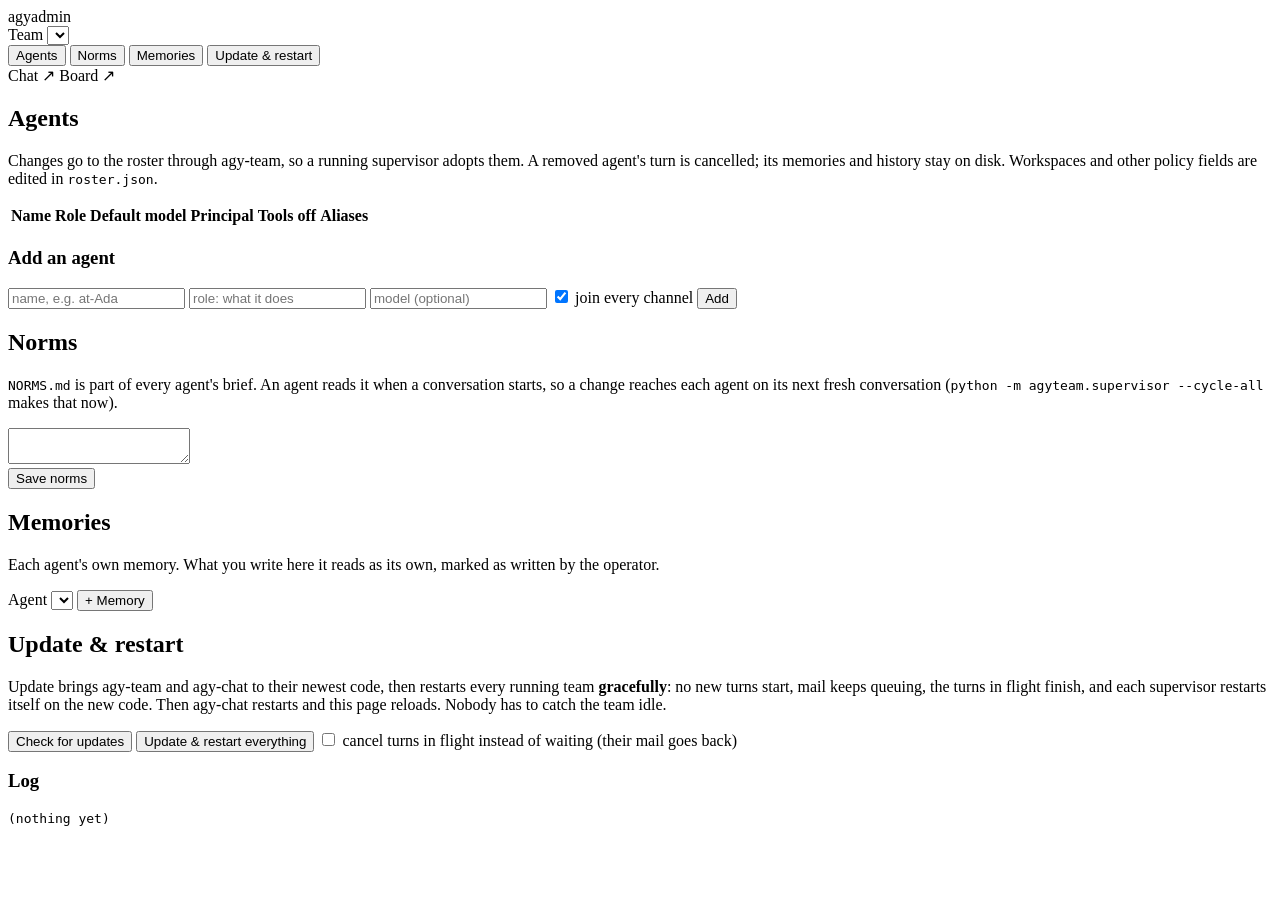
==== agychat/static/admin.html @ 62e74712 "Release 0.5.0: admin page, one-button update, graceful restart, everyone channels An admin page edit" ====
<!doctype html>
<html lang="en">
<head>
<meta charset="utf-8">
<meta name="viewport" content="width=device-width, initial-scale=1">
<title>Admin — agy-chat</title>
<link rel="stylesheet" href="/static/app.css">
<link rel="stylesheet" href="/static/admin.css">
</head>
<body class="admin-page">
<header class="top">
  <div class="brand">agy<span>admin</span></div>
  <label class="team-label" for="team">Team</label>
  <select id="team"></select>
  <nav class="admin-tabs">
    <button data-tab="agents" class="tab">Agents</button>
    <button data-tab="norms" class="tab">Norms</button>
    <button data-tab="memories" class="tab">Memories</button>
    <button data-tab="update" class="tab">Update &amp; restart</button>
  </nav>
  <a id="chat-link" class="link top-link" target="agy-chat">Chat ↗</a>
  <a id="board-link" class="link top-link" target="agy-board">Board ↗</a>
</header>

<main class="admin">
  <section id="tab-agents" class="pane">
    <h2>Agents</h2>
    <p class="sub">Changes go to the roster through agy-team, so a running supervisor adopts them. A
      removed agent's turn is cancelled; its memories and history stay on disk. Workspaces and other
      policy fields are edited in <code>roster.json</code>.</p>
    <table class="grid">
      <thead><tr><th>Name</th><th>Role</th><th>Default model</th><th>Principal</th>
        <th title="Tool names this agent may not call, comma-separated">Tools off</th>
        <th title="Other names it answers to, comma-separated">Aliases</th><th></th></tr></thead>
      <tbody id="agents"></tbody>
    </table>
    <h3>Add an agent</h3>
    <form id="add-agent" class="row-form">
      <input name="name" placeholder="name, e.g. at-Ada" required>
      <input name="role" placeholder="role: what it does" class="wide">
      <input name="model" placeholder="model (optional)">
      <label class="inline"><input type="checkbox" name="all_channels" checked> join every channel</label>
      <button class="btn">Add</button>
    </form>
  </section>

  <section id="tab-norms" class="pane hidden">
    <h2>Norms</h2>
    <p class="sub"><code>NORMS.md</code> is part of every agent's brief. An agent reads it when a
      conversation starts, so a change reaches each agent on its next fresh conversation
      (<code>python -m agyteam.supervisor --cycle-all</code> makes that now).</p>
    <textarea id="norms" spellcheck="false"></textarea>
    <div class="actions"><span id="norms-state" class="sub"></span><button id="save-norms" class="btn">Save norms</button></div>
  </section>

  <section id="tab-memories" class="pane hidden">
    <h2>Memories</h2>
    <p class="sub">Each agent's own memory. What you write here it reads as its own, marked as
      written by the operator.</p>
    <div class="row-form"><label class="inline">Agent <select id="mem-agent"></select></label>
      <button id="new-memory" class="btn small ghost">+ Memory</button></div>
    <div id="memories"></div>
  </section>

  <section id="tab-update" class="pane hidden">
    <h2>Update &amp; restart</h2>
    <p class="sub">Update brings agy-team and agy-chat to their newest code, then restarts every
      running team <strong>gracefully</strong>: no new turns start, mail keeps queuing, the turns in
      flight finish, and each supervisor restarts itself on the new code. Then agy-chat restarts
      and this page reloads. Nobody has to catch the team idle.</p>
    <div id="versions" class="card"></div>
    <div class="actions left">
      <button id="check" class="btn ghost">Check for updates</button>
      <button id="run-update" class="btn">Update &amp; restart everything</button>
      <label class="inline"><input type="checkbox" id="now"> cancel turns in flight instead of waiting (their mail goes back)</label>
    </div>
    <pre id="check-out" class="log hidden"></pre>
    <h3>Log</h3>
    <pre id="log" class="log">(nothing yet)</pre>
  </section>
</main>

<div id="modal" class="modal hidden"><div class="modal-card" id="modal-card"></div></div>
<div id="toast" class="toast hidden"></div>
<script src="/static/admin.js"></script>
</body>
</html>
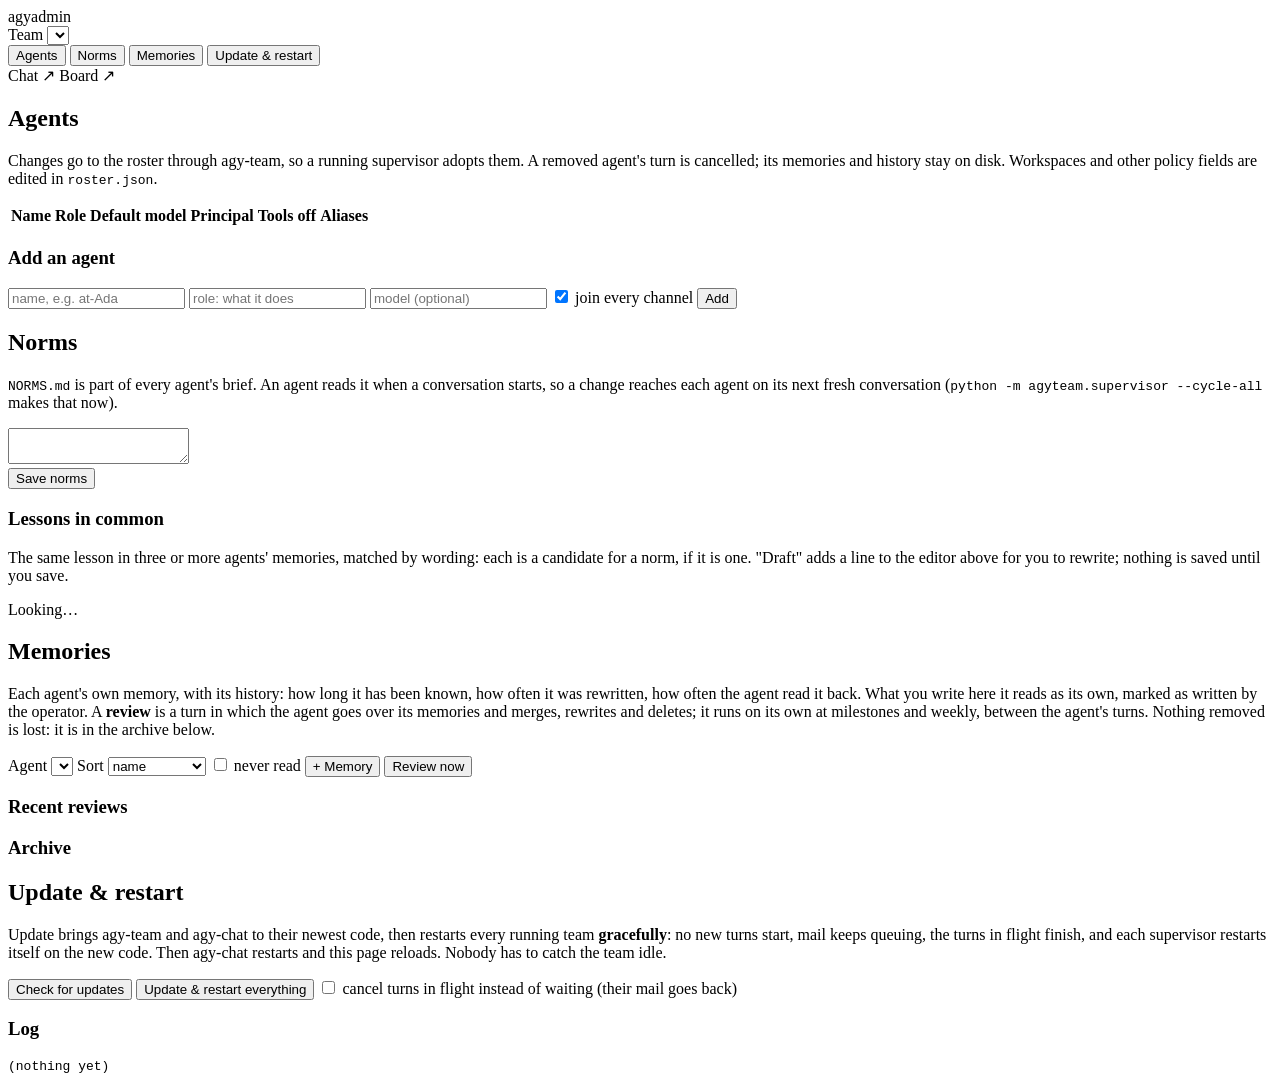
==== commit 44950522: "Release 0.6.0: memory history, archive and reviews; lessons in common The admin page's Memories tab " ====
--- a/agychat/static/admin.html
+++ b/agychat/static/admin.html
@@ -51,15 +51,34 @@
       (<code>python -m agyteam.supervisor --cycle-all</code> makes that now).</p>
     <textarea id="norms" spellcheck="false"></textarea>
     <div class="actions"><span id="norms-state" class="sub"></span><button id="save-norms" class="btn">Save norms</button></div>
+    <h3>Lessons in common</h3>
+    <p class="sub">The same lesson in three or more agents' memories, matched by wording: each is a
+      candidate for a norm, if it is one. "Draft" adds a line to the editor above for you to
+      rewrite; nothing is saved until you save.</p>
+    <div id="candidates"><p class="sub">Looking…</p></div>
   </section>
 
   <section id="tab-memories" class="pane hidden">
     <h2>Memories</h2>
-    <p class="sub">Each agent's own memory. What you write here it reads as its own, marked as
-      written by the operator.</p>
+    <p class="sub">Each agent's own memory, with its history: how long it has been known, how often
+      it was rewritten, how often the agent read it back. What you write here it reads as its own,
+      marked as written by the operator. A <strong>review</strong> is a turn in which the agent goes
+      over its memories and merges, rewrites and deletes; it runs on its own at milestones and weekly,
+      between the agent's turns. Nothing removed is lost: it is in the archive below.</p>
     <div class="row-form"><label class="inline">Agent <select id="mem-agent"></select></label>
-      <button id="new-memory" class="btn small ghost">+ Memory</button></div>
+      <label class="inline">Sort <select id="mem-sort">
+        <option value="name">name</option><option value="least">least read</option>
+        <option value="most">most read</option><option value="oldest">oldest</option>
+        <option value="revised">most revised</option></select></label>
+      <label class="inline"><input type="checkbox" id="mem-unread"> never read</label>
+      <button id="new-memory" class="btn small ghost">+ Memory</button>
+      <button id="review-now" class="btn small">Review now</button></div>
+    <div id="mem-summary" class="sub"></div>
     <div id="memories"></div>
+    <h3>Recent reviews</h3>
+    <div id="reviews"></div>
+    <h3>Archive</h3>
+    <div id="archive"></div>
   </section>
 
   <section id="tab-update" class="pane hidden">
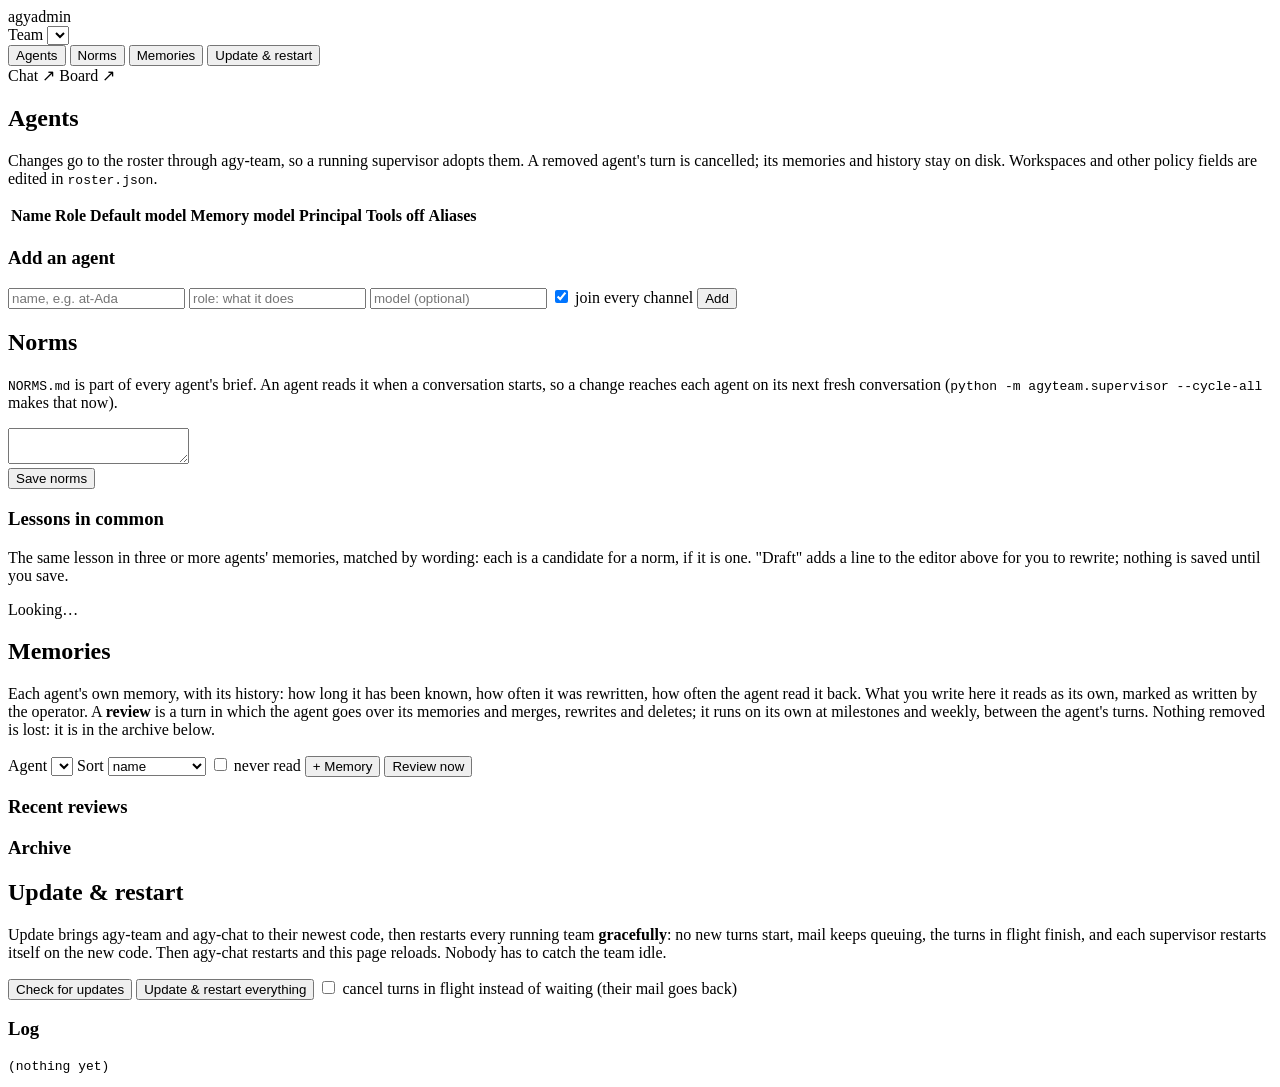
==== commit cb30d0f8: "Release 0.7.0: an agent's memory model on the admin page Requires agy-team 3.9.0.  Co-Authored-By: C" ====
--- a/agychat/static/admin.html
+++ b/agychat/static/admin.html
@@ -29,7 +29,8 @@
       removed agent's turn is cancelled; its memories and history stay on disk. Workspaces and other
       policy fields are edited in <code>roster.json</code>.</p>
     <table class="grid">
-      <thead><tr><th>Name</th><th>Role</th><th>Default model</th><th>Principal</th>
+      <thead><tr><th>Name</th><th>Role</th><th>Default model</th>
+        <th title="Model for distill, memory review and retro turns; needs a runtime that switches models mid-conversation (the agy CLI)">Memory model</th><th>Principal</th>
         <th title="Tool names this agent may not call, comma-separated">Tools off</th>
         <th title="Other names it answers to, comma-separated">Aliases</th><th></th></tr></thead>
       <tbody id="agents"></tbody>
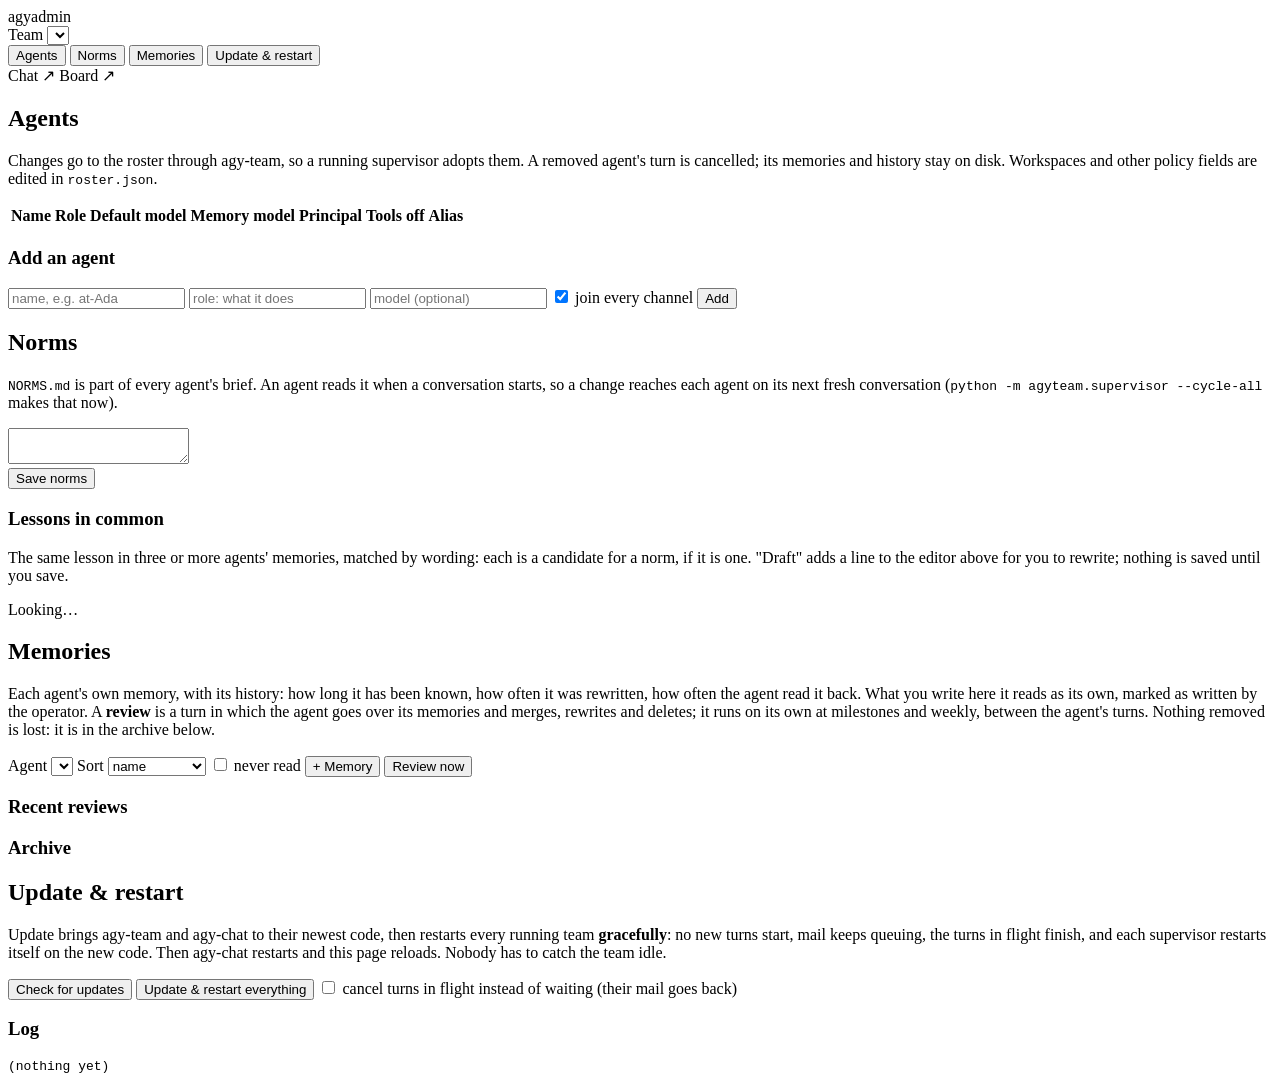
==== commit 46e1ca1b: "Release 0.8.0: links, aliases, markdown, full times, pictures, channel tasks, bookmarks #channel, go" ====
--- a/agychat/static/admin.html
+++ b/agychat/static/admin.html
@@ -4,6 +4,7 @@
 <meta charset="utf-8">
 <meta name="viewport" content="width=device-width, initial-scale=1">
 <title>Admin — agy-chat</title>
+<link rel="icon" type="image/svg+xml" href="/static/favicon.svg">
 <link rel="stylesheet" href="/static/app.css">
 <link rel="stylesheet" href="/static/admin.css">
 </head>
@@ -32,7 +33,7 @@
       <thead><tr><th>Name</th><th>Role</th><th>Default model</th>
         <th title="Model for distill, memory review and retro turns; needs a runtime that switches models mid-conversation (the agy CLI)">Memory model</th><th>Principal</th>
         <th title="Tool names this agent may not call, comma-separated">Tools off</th>
-        <th title="Other names it answers to, comma-separated">Aliases</th><th></th></tr></thead>
+        <th title="The name it is shown by, and answers to as @alias">Alias</th><th></th></tr></thead>
       <tbody id="agents"></tbody>
     </table>
     <h3>Add an agent</h3>
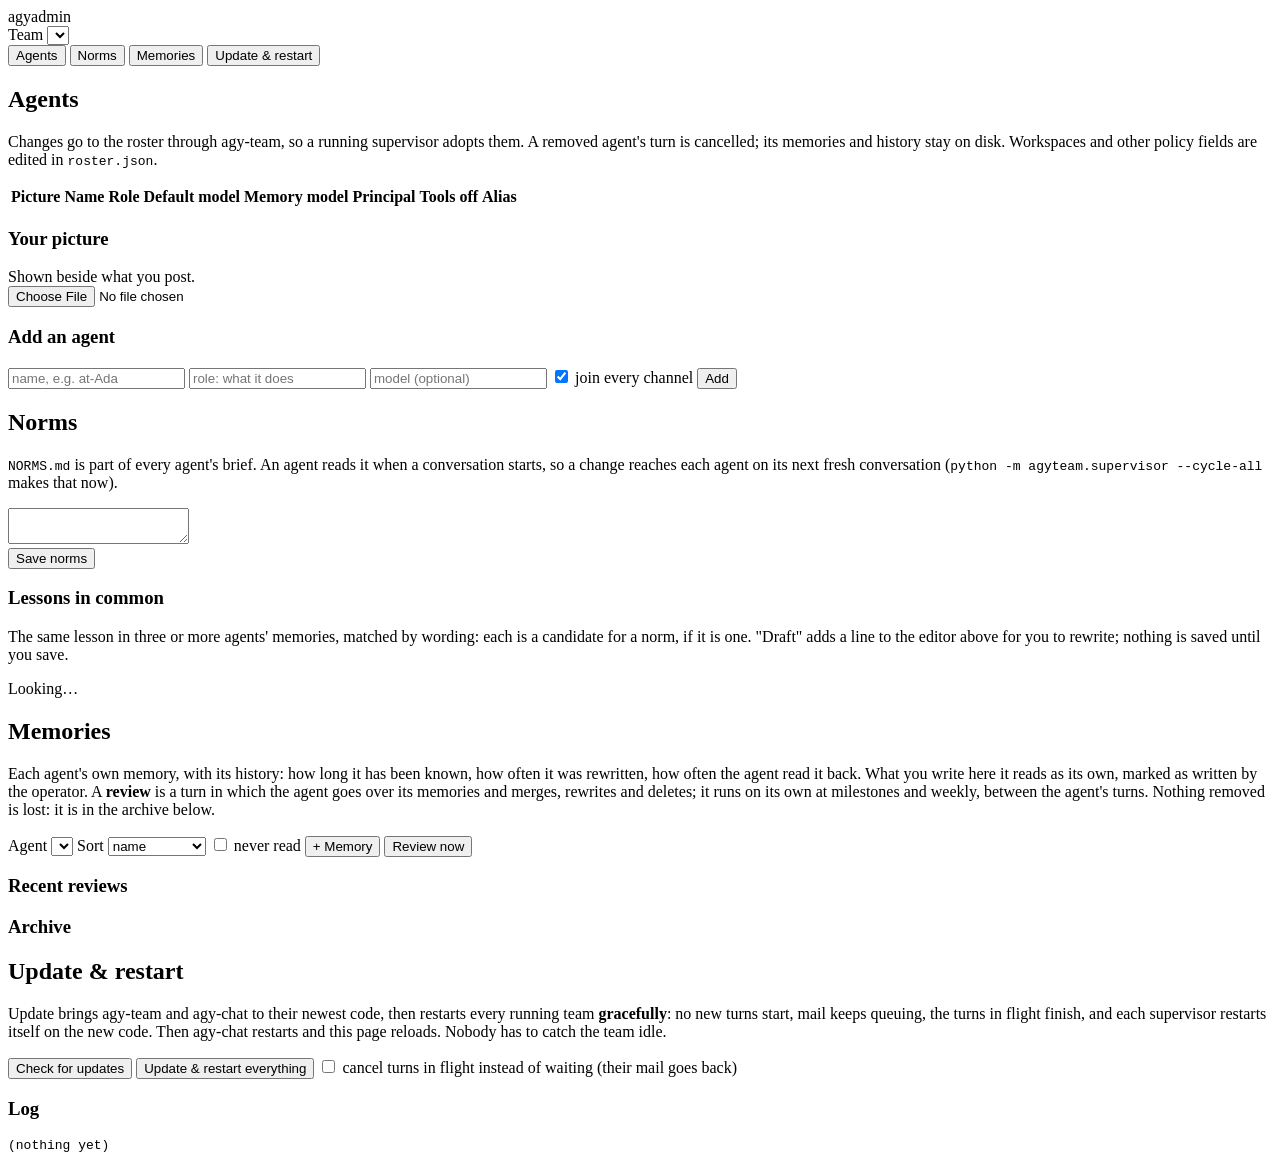
==== commit 39e9bdc6: "Release 0.9.0: one app (shared navigation), pictures, board tokens and links, emoji Chat, Board, Wik" ====
--- a/agychat/static/admin.html
+++ b/agychat/static/admin.html
@@ -13,29 +13,31 @@
   <div class="brand">agy<span>admin</span></div>
   <label class="team-label" for="team">Team</label>
   <select id="team"></select>
+  <nav id="app-nav" class="app-nav"></nav>
+</header>
+
+<main class="admin">
   <nav class="admin-tabs">
     <button data-tab="agents" class="tab">Agents</button>
     <button data-tab="norms" class="tab">Norms</button>
     <button data-tab="memories" class="tab">Memories</button>
     <button data-tab="update" class="tab">Update &amp; restart</button>
   </nav>
-  <a id="chat-link" class="link top-link" target="agy-chat">Chat ↗</a>
-  <a id="board-link" class="link top-link" target="agy-board">Board ↗</a>
-</header>
-
-<main class="admin">
   <section id="tab-agents" class="pane">
     <h2>Agents</h2>
     <p class="sub">Changes go to the roster through agy-team, so a running supervisor adopts them. A
       removed agent's turn is cancelled; its memories and history stay on disk. Workspaces and other
       policy fields are edited in <code>roster.json</code>.</p>
     <table class="grid">
-      <thead><tr><th>Name</th><th>Role</th><th>Default model</th>
+      <thead><tr><th title="Click to set a picture">Picture</th><th>Name</th><th>Role</th><th>Default model</th>
         <th title="Model for distill, memory review and retro turns; needs a runtime that switches models mid-conversation (the agy CLI)">Memory model</th><th>Principal</th>
         <th title="Tool names this agent may not call, comma-separated">Tools off</th>
         <th title="The name it is shown by, and answers to as @alias">Alias</th><th></th></tr></thead>
       <tbody id="agents"></tbody>
     </table>
+    <h3>Your picture</h3>
+    <div class="row-form"><span id="me-pic"></span><span class="sub">Shown beside what you post.</span></div>
+    <input type="file" id="pic-file" accept="image/*" class="hidden">
     <h3>Add an agent</h3>
     <form id="add-agent" class="row-form">
       <input name="name" placeholder="name, e.g. at-Ada" required>
@@ -103,6 +105,7 @@
 
 <div id="modal" class="modal hidden"><div class="modal-card" id="modal-card"></div></div>
 <div id="toast" class="toast hidden"></div>
+<script src="/static/common.js"></script>
 <script src="/static/admin.js"></script>
 </body>
 </html>
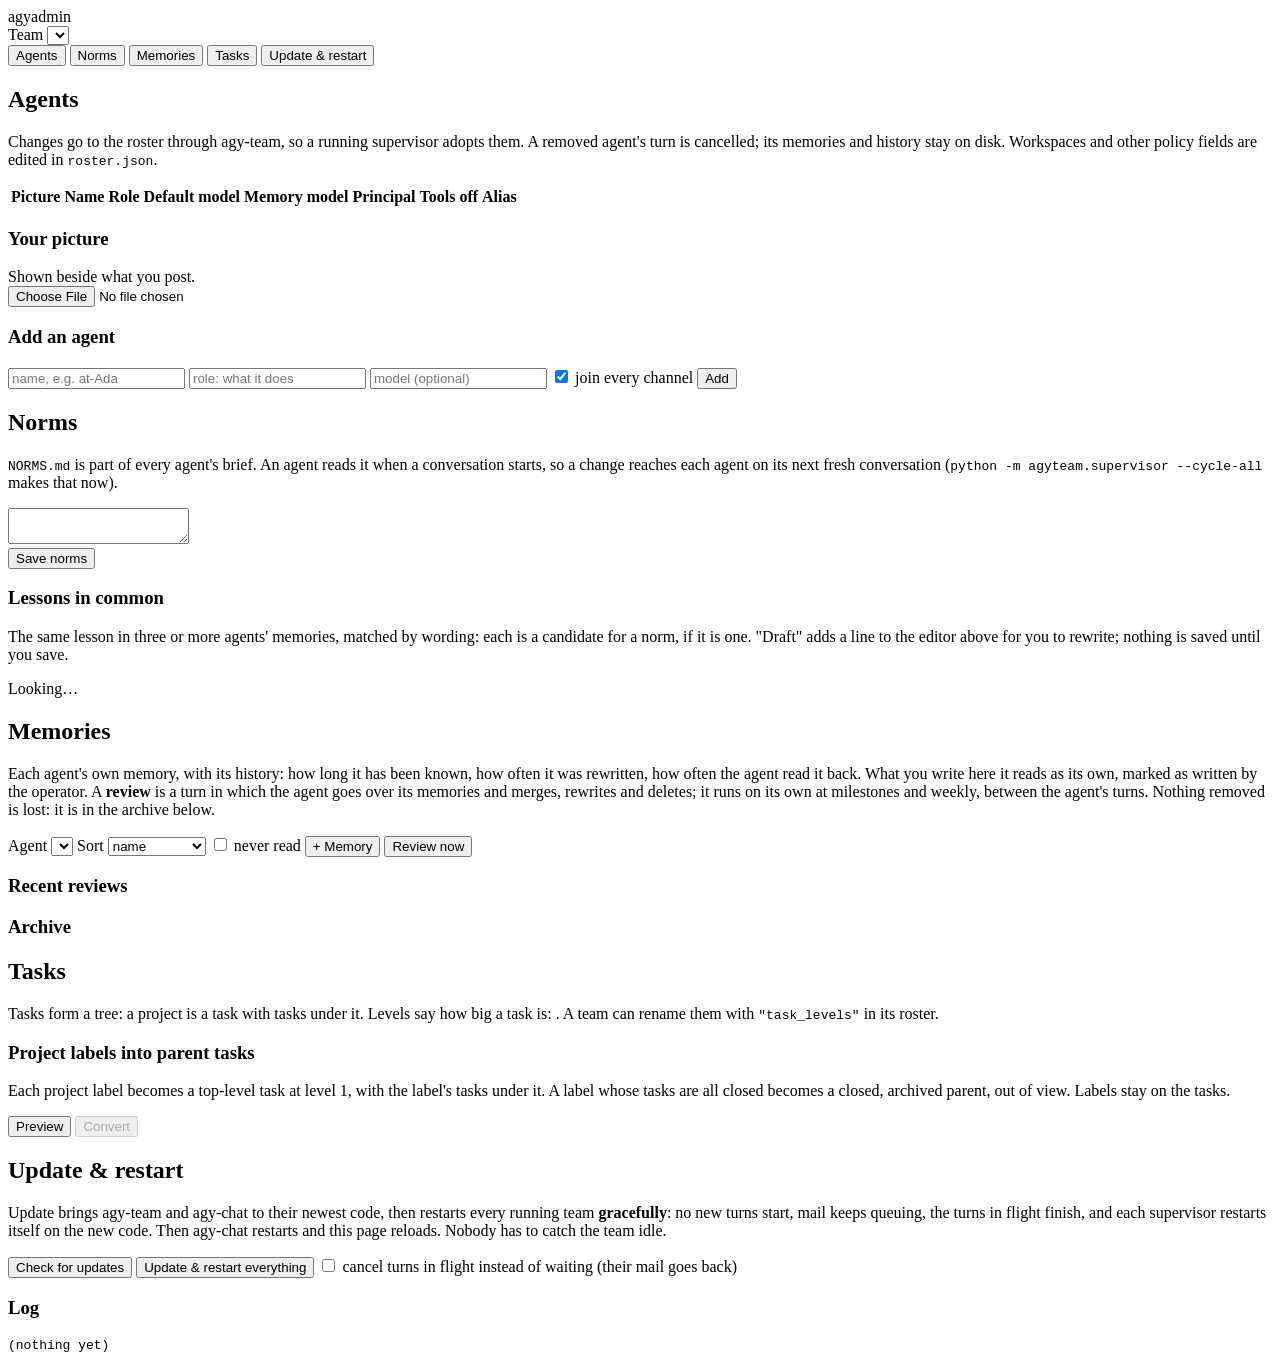
==== commit b2da3b8f: "Release 0.10.0: the board as a tree, / commands, thread autocomplete The board shows one level of th" ====
--- a/agychat/static/admin.html
+++ b/agychat/static/admin.html
@@ -21,6 +21,7 @@
     <button data-tab="agents" class="tab">Agents</button>
     <button data-tab="norms" class="tab">Norms</button>
     <button data-tab="memories" class="tab">Memories</button>
+    <button data-tab="tasks" class="tab">Tasks</button>
     <button data-tab="update" class="tab">Update &amp; restart</button>
   </nav>
   <section id="tab-agents" class="pane">
@@ -85,6 +86,20 @@
     <div id="archive"></div>
   </section>
 
+  <section id="tab-tasks" class="pane hidden">
+    <h2>Tasks</h2>
+    <p class="sub">Tasks form a tree: a project is a task with tasks under it. Levels say how big a
+      task is: <span id="level-names"></span>. A team can rename them with <code>"task_levels"</code>
+      in its roster.</p>
+    <h3>Project labels into parent tasks</h3>
+    <p class="sub">Each project label becomes a top-level task at level 1, with the label's tasks under
+      it. A label whose tasks are all closed becomes a closed, archived parent, out of view. Labels stay
+      on the tasks.</p>
+    <div class="actions left"><button id="mig-preview" class="btn ghost">Preview</button>
+      <button id="mig-run" class="btn" disabled>Convert</button></div>
+    <div id="mig-out"></div>
+  </section>
+
   <section id="tab-update" class="pane hidden">
     <h2>Update &amp; restart</h2>
     <p class="sub">Update brings agy-team and agy-chat to their newest code, then restarts every
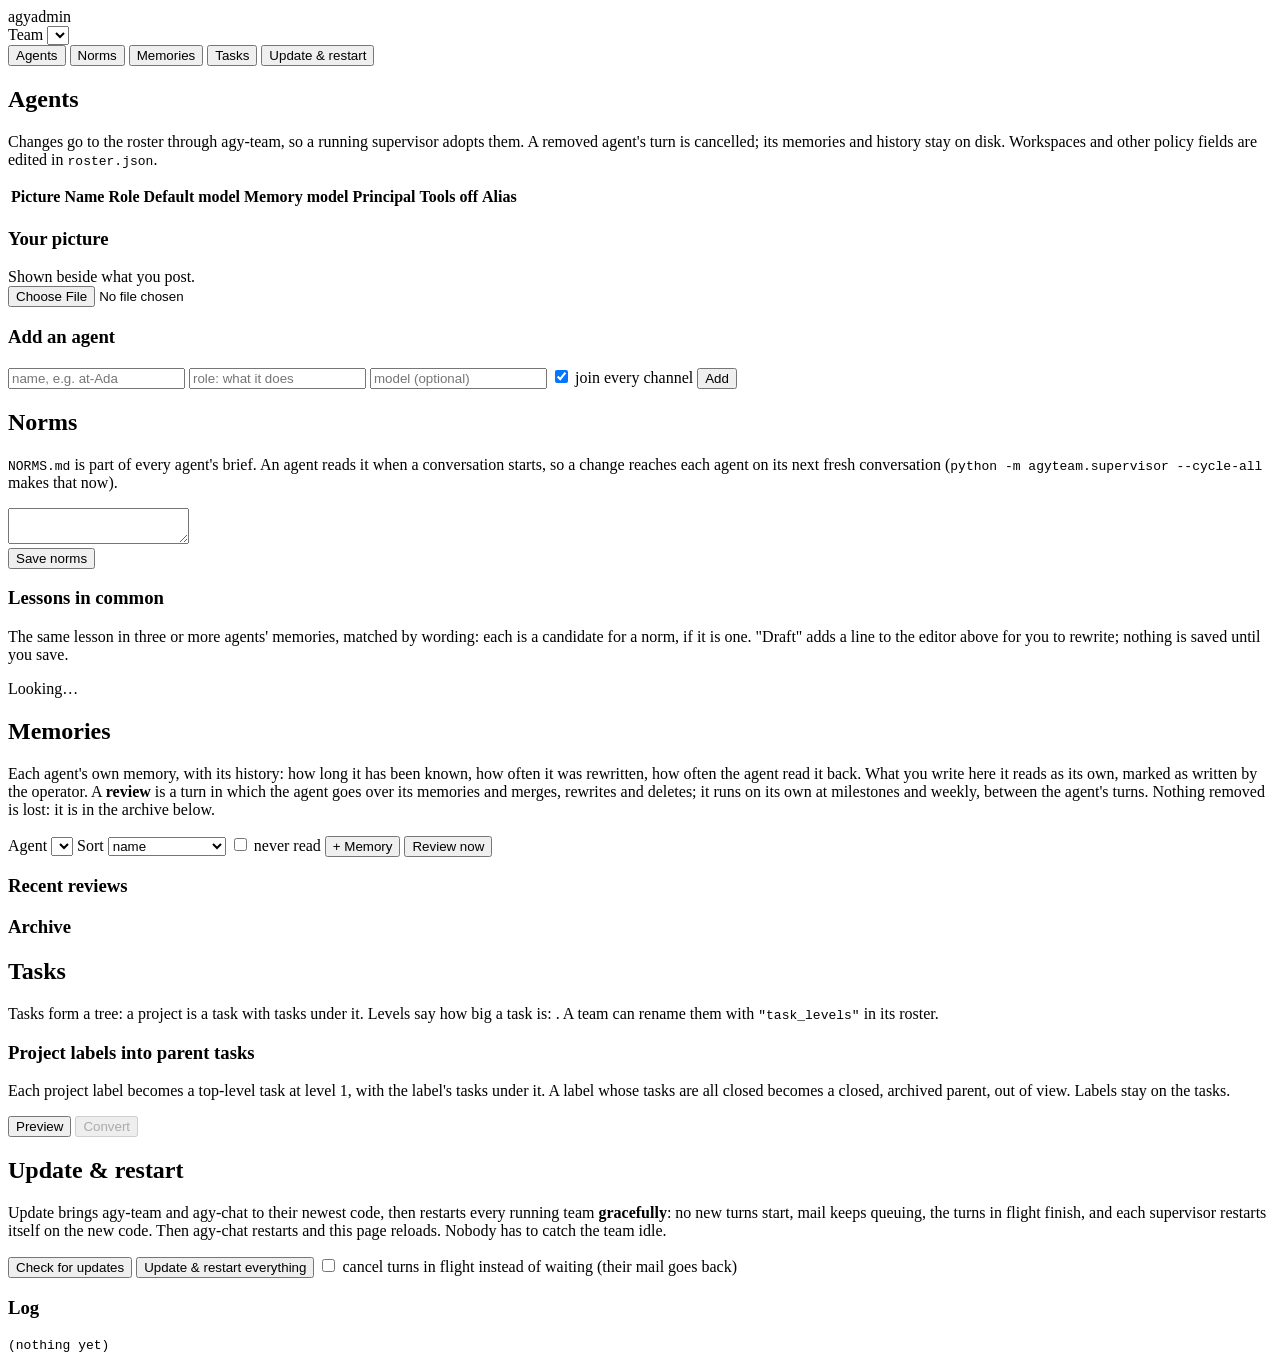
==== commit 042ccd71: "Release 0.11.0: recall on the Memories page; requires agy-team 3.14.0 Co-Authored-By: Claude Opus 5." ====
--- a/agychat/static/admin.html
+++ b/agychat/static/admin.html
@@ -74,11 +74,13 @@
       <label class="inline">Sort <select id="mem-sort">
         <option value="name">name</option><option value="least">least read</option>
         <option value="most">most read</option><option value="oldest">oldest</option>
-        <option value="revised">most revised</option></select></label>
+        <option value="revised">most revised</option><option value="recalled">most recalled</option>
+        <option value="missed">missed by recall</option></select></label>
       <label class="inline"><input type="checkbox" id="mem-unread"> never read</label>
       <button id="new-memory" class="btn small ghost">+ Memory</button>
       <button id="review-now" class="btn small">Review now</button></div>
     <div id="mem-summary" class="sub"></div>
+    <div id="recall" class="card hidden"></div>
     <div id="memories"></div>
     <h3>Recent reviews</h3>
     <div id="reviews"></div>
